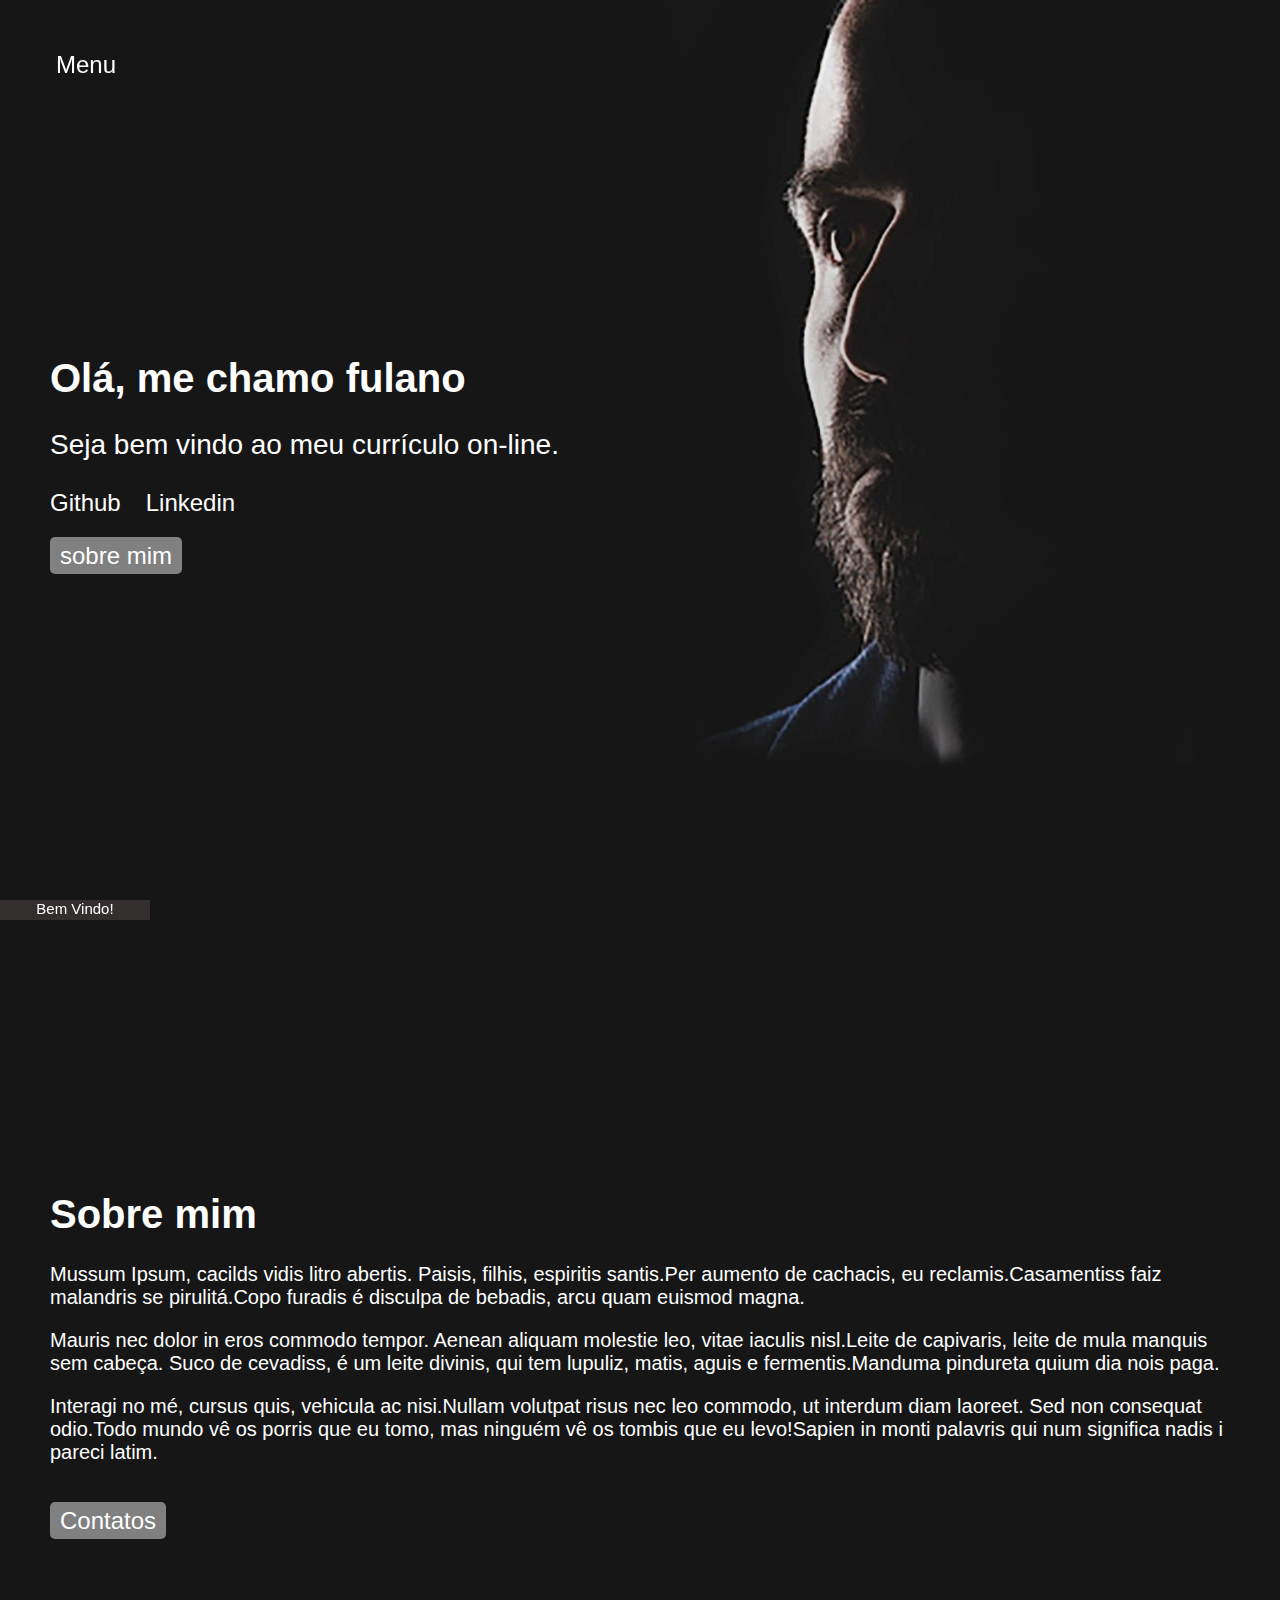
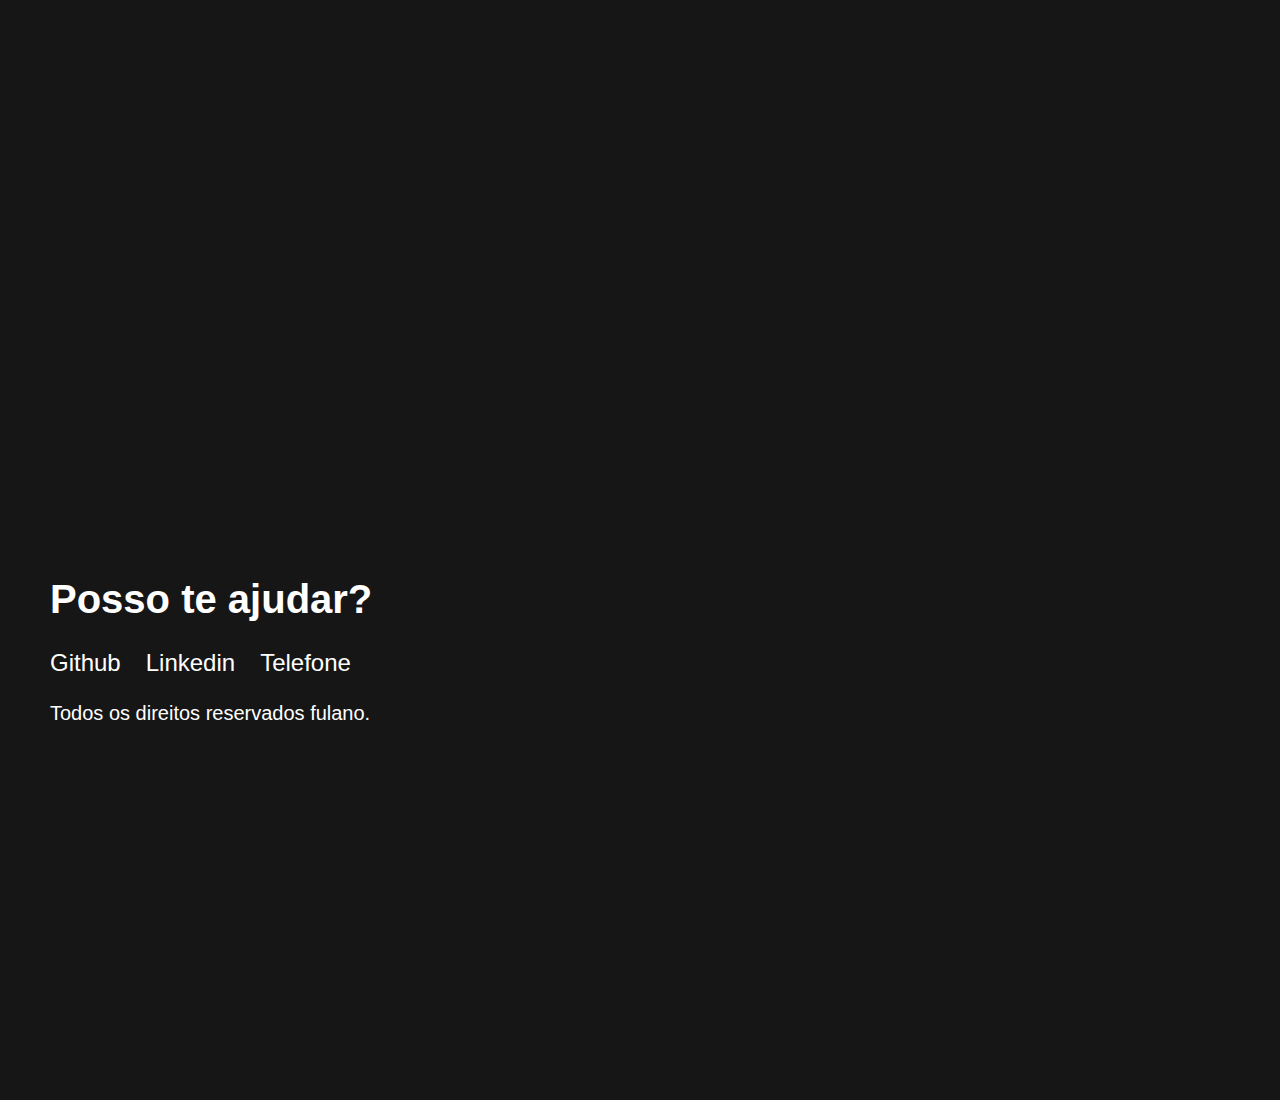
==== Checkpoint2/index.html @ 1180bd93 "checkpoint2" ====
<!DOCTYPE html>
<html lang="pt-br">
<head>
    <meta charset="utf-8">
    <meta name="viewport" content="width=device-width, initial-scale=1, shrink-to-fit=no">
    <title>Aula 09: Primeira entrega</title>
    <link rel="stylesheet" href="./style.css">
</head>
<body>
    <div id="textBox"></div>

    <div class="l-app">

        <!-- 

            1. Esta sessão deverá ser apresentada
            sempre que houver o click no botão MENU:
        -->
            <button class="l-sidebar__btn"type="button" id="l-sidebar__btn">Menu</button>

       

        <div class="l-sidebar" id="l-sidebar">
            <a class="l-sidebar1" href="#fechar">X</a>
            <h1 class="l-logo">seu nome</h1>
            
            <nav class="c-sidebar">
                <a class="c-nav__item" href="#sobre-mim">sobre mim</a>
                <a class="c-nav__item" href="#contatos">contatos</a>
            </nav>
        </div>

        <!--

            1.1. Quando houver o click do usuário,
            a sidebar deverá ser apresentada.

            <div class="l-sidebar">
                ...
            </div>

        -->
    
        <!-- 

            2. O usuário poderá usar o teclado para abrir ou fechar
            a sidebar. No caso, a tecla Space.

            3. O usuário poderá usar o mouse para abrir ou fechar
            a sidebar. No caso, um duplo click em qualquer local
            do site irá abrir ou fechar a sidebar.

        -->

        <div class="l-content">
            <!-- Sessão Principal -->
            <div class="l-page bg__profile" id="bg__profile">
                <main>
                    <h1 class="title">Olá, me chamo fulano</h1>
                    <p class="description">Seja bem vindo ao meu currículo on-line.</p>
                    
                    <nav class="c-nav u-my-3">
                        <a class="c-nav__item" href="">Github</a>
                        <a class="c-nav__item" href="">Linkedin</a>
                    </nav>

                    <a class="c-btn u-my-3" href="#sobre-mim">sobre mim</a>
                </main>
            </div>

            <!-- Sessão Sobre mim -->
            <div class="l-page" id="sobre-mim">
                <article>
                    <h1 class="title">Sobre mim</h1>
                    <p>Mussum Ipsum, cacilds vidis litro abertis. Paisis, filhis, espiritis santis.Per aumento de cachacis, eu reclamis.Casamentiss faiz malandris se pirulitá.Copo furadis é disculpa de bebadis, arcu quam euismod magna.</p>
                    <p>Mauris nec dolor in eros commodo tempor. Aenean aliquam molestie leo, vitae iaculis nisl.Leite de capivaris, leite de mula manquis sem cabeça. Suco de cevadiss, é um leite divinis, qui tem lupuliz, matis, aguis e fermentis.Manduma pindureta quium dia nois paga.</p>
                    <p>Interagi no mé, cursus quis, vehicula ac nisi.Nullam volutpat risus nec leo commodo, ut interdum diam laoreet. Sed non consequat odio.Todo mundo vê os porris que eu tomo, mas ninguém vê os tombis que eu levo!Sapien in monti palavris qui num significa nadis i pareci latim.</p>
                    <br>
                    <a class="c-btn u-my-3" href="#contatos">Contatos</a>
                </article>
            </div>

            <!-- Sessão Contatos-->
            <div class="l-page" id="contatos">
                <section>
                    <h1 class="title">Posso te ajudar?</h1>
                    
                    <nav class="c-nav">
                        <a class="c-nav__item" href="">Github</a>
                        <a class="c-nav__item" href="">Linkedin</a>
                        <a class="c-nav__item" href="tel:+5521972190000">Telefone</a>
                    </nav>
                </section>

                <footer class="u-my-3">
                    <span>Todos os direitos reservados fulano.</span>
                </footer>
                
            </div>

        </div>
    </div>
    
        <div class="cursor">BOX DE MENSAGEM</div>
    <!--

        
        4. Um boxe de texto irá acompanhar o cursor do mouse.
        4.1. O texto deverá mudar quando o cursor do mouse sobrepor 
        qualquer uma das sessão do site:
         - Receberá o texto Bem vindo
         - Receberá o texto Sobre mim
         - Receberá o texto Contatos

        5. Corrija o erro presente no console do DevTools.

    -->
    
    <script type="text/javascript" src="./app.js" defer></script>

</body>
</html>
---- Checkpoint2/style.css ----
* {
    box-sizing: border-box;
}

body {
    background-color: rgb(22, 22, 22);
    font-family: Arial, Helvetica, sans-serif;
    font-size: 20px;
    color: white;
    padding: 0;
    margin: 0;
}
 
/*
    Layout(s)
*/

.l-app {
    height: 100vh;
    width: 100vw;
}

.l-sidebar {
    background-color: black;
    height: 100vh;
    padding: 100px 25px 0;
    position: fixed;
    min-width: 250px;
    top: 0;
    left: 0;
    transform: translateX(-250px);
    width: 250px;
    z-index: 1;
}

.l-sidebar1 {
    color: white;
    /* content: "fechar"; */
    text-decoration: none;
    font-family: Arial Black, Arial, sans-serif;
    position: absolute;
    top: 10px;
    right: 10px;
}

.l-sidebar::after {
    color: white;
    /* content: "fechar"; */
    font-family: Arial Black, Arial, sans-serif;
    position: absolute;
    top: 10px;
    right: 10px;
}

.l-sidebar__btn {
    background-color: transparent;
    border: none;
    color: white;
    font-size: 1.5rem;
    position: fixed;
    margin: 50px;
}

.l-sidebar--open {
    transition: all .5s;
    transform: translateX(0);
}

.l-sidebar--close {
    transition: all .5s;
    transform: translateX(-250px);
}


.l-logo {
    font-size: 1.8rem;
    color: white;
    margin-bottom: 75px;
}

.l-page {
    display: flex;
    flex-direction: column;
    justify-content: center;
    height: 100vh;
    padding: 50px;
    width: 100%;
}

.bg__profile {
    background-image: url("./images/profile.webp");
    background-repeat: no-repeat;
    background-position: top right;
}

/*
    Componente(s)
*/

.c-sidebar {
    display: flex;
    font-family: Arial Black, Arial, Helvetica, sans-serif;
    flex-direction: column;
    gap: 25px;
}

.c-nav {
    display: flex;
    font-family: Arial Black, Arial, Helvetica, sans-serif;
    gap: 25px;
}

.c-nav__item {
    font-size: 24px;
    color: white;
    text-decoration: none;
}

.c-btn {
    background-color: gray;
    border: none;
    border-radius: 5px;
    color: white;
    font-family: Arial Black, Arial, sans-serif;
    font-size: 24px;
    padding: 5px 10px;
    text-decoration: none;
}


/* Texto */
.title {
    color: white;
    font-size: 2.5rem;
}

.description {
    color: white;
    font-size: 1.75rem;
}

/* Utilitários */

.u-mx-1 {
    margin-left: 5px;
    margin-right: 5px;
}

.u-mx-2 {
    margin-left: 15px;
    margin-right: 15px;
}

.u-mx-3 {
    margin-top: 25px;
    margin-bottom: 25px;
}

.u-my-1 {
    margin-top: 5px;
    margin-bottom: 5px;
}

.u-my-2 {
    margin-top: 15px;
    margin-bottom: 15px;
}

.u-my-3 {
    margin-top: 25px;
    margin-bottom: 25px;
}


.cursor{
    width: 150px;
    height: 20px;
    display: flex;
    justify-content: center;
    font-size: 15px;
    position: absolute;
    background : rgba(94, 86, 86, 0.399);
    /* border: 30px 50px 50px 50px , none; */
    color: white;
}
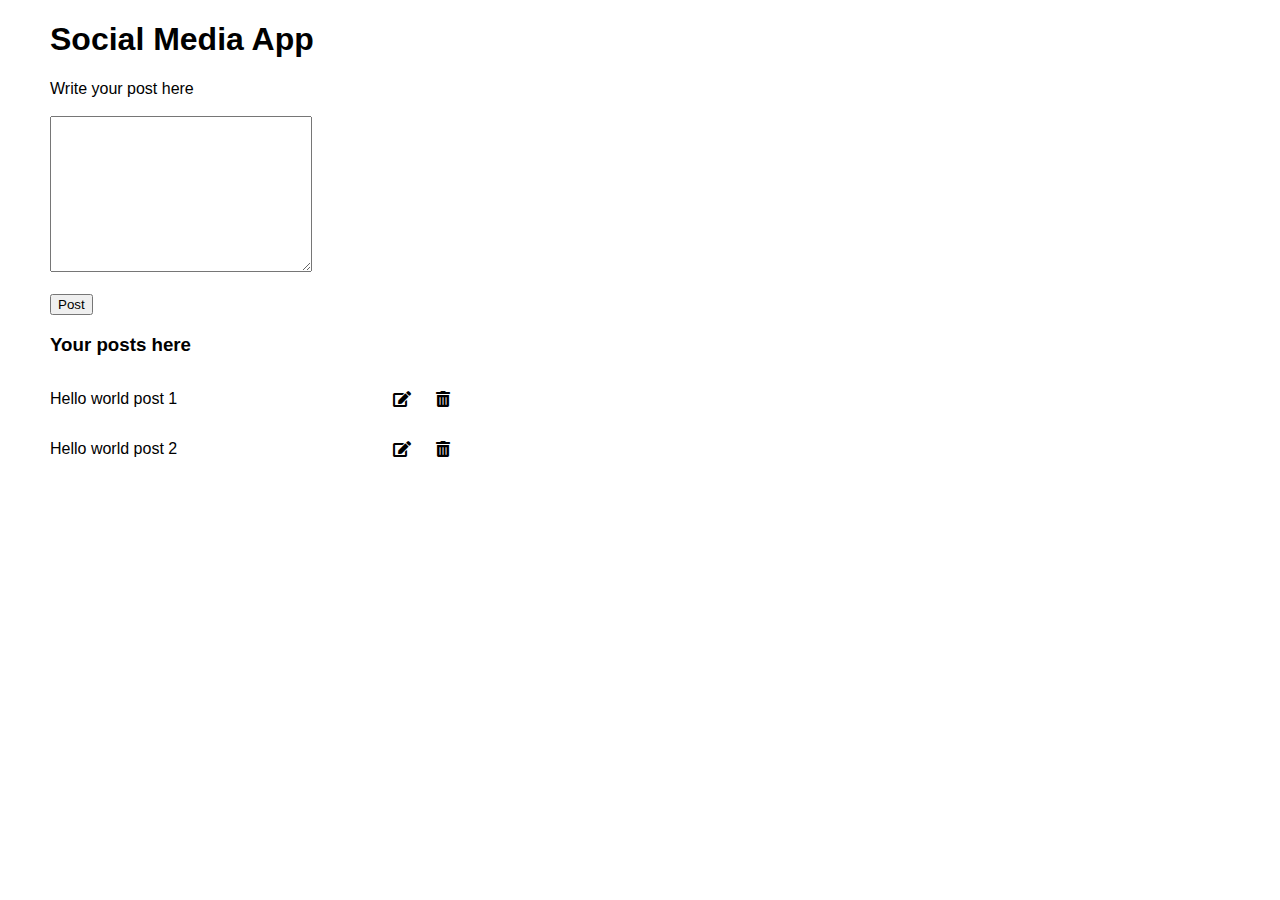
==== commit d5615171: "add checkpoint 2" ====
--- a/Checkpoint2/index.html
+++ b/Checkpoint2/index.html
@@ -1,122 +1,55 @@
 <!DOCTYPE html>
-<html lang="pt-br">
+<html lang="en">
 <head>
-    <meta charset="utf-8">
-    <meta name="viewport" content="width=device-width, initial-scale=1, shrink-to-fit=no">
-    <title>Aula 09: Primeira entrega</title>
+    <meta charset="UTF-8">
+    <meta http-equiv="X-UA-Compatible" content="IE=edge">
+    <meta name="viewport" content="width=device-width, initial-scale=1.0">
     <link rel="stylesheet" href="./style.css">
+    <title>Document</title>
 </head>
 <body>
-    <div id="textBox"></div>
+    
+    <h1>Social Media App</h1>
+    <div class="container">
+      
+        <div class="left"></div>
+        <div class="right"></div>
+      
+    </div>
+    <div class="left">
+        <form id="form">
+          <label for="post"> Write your post here</label>
+          <br><br>
+          <textarea name="post" id="input" cols="30" rows="10"></textarea>
+          <br> <br>
+          <div id="msg"></div>
+          <button type="submit">Post</button>
+        </form>
+      </div>
+      <div class="right">
+        <h3>Your posts here</h3>
+        <div id="posts"></div>
+      </div>
+      
+      <link rel="stylesheet" href="https://cdnjs.cloudflare.com/ajax/libs/font-awesome/5.15.4/css/all.min.css" />
 
-    <div class="l-app">
-
-        <!-- 
-
-            1. Esta sessão deverá ser apresentada
-            sempre que houver o click no botão MENU:
-        -->
-            <button class="l-sidebar__btn"type="button" id="l-sidebar__btn">Menu</button>
-
-       
-
-        <div class="l-sidebar" id="l-sidebar">
-            <a class="l-sidebar1" href="#fechar">X</a>
-            <h1 class="l-logo">seu nome</h1>
-            
-            <nav class="c-sidebar">
-                <a class="c-nav__item" href="#sobre-mim">sobre mim</a>
-                <a class="c-nav__item" href="#contatos">contatos</a>
-            </nav>
+      <div id="posts">
+        <div>
+          <p>Hello world post 1</p>
+          <span class="options">
+            <i class="fas fa-edit"></i>
+            <i class="fas fa-trash-alt"></i>
+          </span>
         </div>
-
-        <!--
-
-            1.1. Quando houver o click do usuário,
-            a sidebar deverá ser apresentada.
-
-            <div class="l-sidebar">
-                ...
-            </div>
-
-        -->
-    
-        <!-- 
-
-            2. O usuário poderá usar o teclado para abrir ou fechar
-            a sidebar. No caso, a tecla Space.
-
-            3. O usuário poderá usar o mouse para abrir ou fechar
-            a sidebar. No caso, um duplo click em qualquer local
-            do site irá abrir ou fechar a sidebar.
-
-        -->
-
-        <div class="l-content">
-            <!-- Sessão Principal -->
-            <div class="l-page bg__profile" id="bg__profile">
-                <main>
-                    <h1 class="title">Olá, me chamo fulano</h1>
-                    <p class="description">Seja bem vindo ao meu currículo on-line.</p>
-                    
-                    <nav class="c-nav u-my-3">
-                        <a class="c-nav__item" href="">Github</a>
-                        <a class="c-nav__item" href="">Linkedin</a>
-                    </nav>
-
-                    <a class="c-btn u-my-3" href="#sobre-mim">sobre mim</a>
-                </main>
-            </div>
-
-            <!-- Sessão Sobre mim -->
-            <div class="l-page" id="sobre-mim">
-                <article>
-                    <h1 class="title">Sobre mim</h1>
-                    <p>Mussum Ipsum, cacilds vidis litro abertis. Paisis, filhis, espiritis santis.Per aumento de cachacis, eu reclamis.Casamentiss faiz malandris se pirulitá.Copo furadis é disculpa de bebadis, arcu quam euismod magna.</p>
-                    <p>Mauris nec dolor in eros commodo tempor. Aenean aliquam molestie leo, vitae iaculis nisl.Leite de capivaris, leite de mula manquis sem cabeça. Suco de cevadiss, é um leite divinis, qui tem lupuliz, matis, aguis e fermentis.Manduma pindureta quium dia nois paga.</p>
-                    <p>Interagi no mé, cursus quis, vehicula ac nisi.Nullam volutpat risus nec leo commodo, ut interdum diam laoreet. Sed non consequat odio.Todo mundo vê os porris que eu tomo, mas ninguém vê os tombis que eu levo!Sapien in monti palavris qui num significa nadis i pareci latim.</p>
-                    <br>
-                    <a class="c-btn u-my-3" href="#contatos">Contatos</a>
-                </article>
-            </div>
-
-            <!-- Sessão Contatos-->
-            <div class="l-page" id="contatos">
-                <section>
-                    <h1 class="title">Posso te ajudar?</h1>
-                    
-                    <nav class="c-nav">
-                        <a class="c-nav__item" href="">Github</a>
-                        <a class="c-nav__item" href="">Linkedin</a>
-                        <a class="c-nav__item" href="tel:+5521972190000">Telefone</a>
-                    </nav>
-                </section>
-
-                <footer class="u-my-3">
-                    <span>Todos os direitos reservados fulano.</span>
-                </footer>
-                
-            </div>
-
+      
+        <div >
+          <p>Hello world post 2</p>
+          <span class="options">
+            <i class="fas fa-edit"></i>
+            <i class="fas fa-trash-alt"></i>
+          </span>
         </div>
-    </div>
-    
-        <div class="cursor">BOX DE MENSAGEM</div>
-    <!--
-
-        
-        4. Um boxe de texto irá acompanhar o cursor do mouse.
-        4.1. O texto deverá mudar quando o cursor do mouse sobrepor 
-        qualquer uma das sessão do site:
-         - Receberá o texto Bem vindo
-         - Receberá o texto Sobre mim
-         - Receberá o texto Contatos
-
-        5. Corrija o erro presente no console do DevTools.
-
-    -->
-    
-    <script type="text/javascript" src="./app.js" defer></script>
+      </div>
 
 </body>
 </html>--- a/Checkpoint2/style.css
+++ b/Checkpoint2/style.css
@@ -1,186 +1,33 @@
-
-* {
-    box-sizing: border-box;
+body {
+    font-family:sans-serif;
+    margin: 0 50px;
 }
 
-body {
-    background-color: rgb(22, 22, 22);
-    font-family: Arial, Helvetica, sans-serif;
-    font-size: 20px;
-    color: white;
-    padding: 0;
-    margin: 0;
-}
- 
-/*
-    Layout(s)
-*/
-
-.l-app {
-    height: 100vh;
-    width: 100vw;
+.container {
+    display: flex;
+    gap: 50px;
 }
 
-.l-sidebar {
-    background-color: black;
-    height: 100vh;
-    padding: 100px 25px 0;
-    position: fixed;
-    min-width: 250px;
-    top: 0;
-    left: 0;
-    transform: translateX(-250px);
-    width: 250px;
-    z-index: 1;
+#posts {
+    width: 400px;
 }
 
-.l-sidebar1 {
-    color: white;
-    /* content: "fechar"; */
-    text-decoration: none;
-    font-family: Arial Black, Arial, sans-serif;
-    position: absolute;
-    top: 10px;
-    right: 10px;
+i {
+    cursor: pointer;
 }
 
-.l-sidebar::after {
-    color: white;
-    /* content: "fechar"; */
-    font-family: Arial Black, Arial, sans-serif;
-    position: absolute;
-    top: 10px;
-    right: 10px;
+#posts div {
+    display: flex;
+    align-items: center;
+    justify-content: space-between;
 }
 
-.l-sidebar__btn {
-    background-color: transparent;
-    border: none;
-    color: white;
-    font-size: 1.5rem;
-    position: fixed;
-    margin: 50px;
-}
-
-.l-sidebar--open {
-    transition: all .5s;
-    transform: translateX(0);
-}
-
-.l-sidebar--close {
-    transition: all .5s;
-    transform: translateX(-250px);
-}
-
-
-.l-logo {
-    font-size: 1.8rem;
-    color: white;
-    margin-bottom: 75px;
-}
-
-.l-page {
+.options {
     display: flex;
-    flex-direction: column;
-    justify-content: center;
-    height: 100vh;
-    padding: 50px;
-    width: 100%;
-}
-
-.bg__profile {
-    background-image: url("./images/profile.webp");
-    background-repeat: no-repeat;
-    background-position: top right;
-}
-
-/*
-    Componente(s)
-*/
-
-.c-sidebar {
-    display: flex;
-    font-family: Arial Black, Arial, Helvetica, sans-serif;
-    flex-direction: column;
     gap: 25px;
 }
 
-.c-nav {
-    display: flex;
-    font-family: Arial Black, Arial, Helvetica, sans-serif;
-    gap: 25px;
+#msg {
+    color: red;
 }
 
-.c-nav__item {
-    font-size: 24px;
-    color: white;
-    text-decoration: none;
-}
-
-.c-btn {
-    background-color: gray;
-    border: none;
-    border-radius: 5px;
-    color: white;
-    font-family: Arial Black, Arial, sans-serif;
-    font-size: 24px;
-    padding: 5px 10px;
-    text-decoration: none;
-}
-
-
-/* Texto */
-.title {
-    color: white;
-    font-size: 2.5rem;
-}
-
-.description {
-    color: white;
-    font-size: 1.75rem;
-}
-
-/* Utilitários */
-
-.u-mx-1 {
-    margin-left: 5px;
-    margin-right: 5px;
-}
-
-.u-mx-2 {
-    margin-left: 15px;
-    margin-right: 15px;
-}
-
-.u-mx-3 {
-    margin-top: 25px;
-    margin-bottom: 25px;
-}
-
-.u-my-1 {
-    margin-top: 5px;
-    margin-bottom: 5px;
-}
-
-.u-my-2 {
-    margin-top: 15px;
-    margin-bottom: 15px;
-}
-
-.u-my-3 {
-    margin-top: 25px;
-    margin-bottom: 25px;
-}
-
-
-.cursor{
-    width: 150px;
-    height: 20px;
-    display: flex;
-    justify-content: center;
-    font-size: 15px;
-    position: absolute;
-    background : rgba(94, 86, 86, 0.399);
-    /* border: 30px 50px 50px 50px , none; */
-    color: white;
-}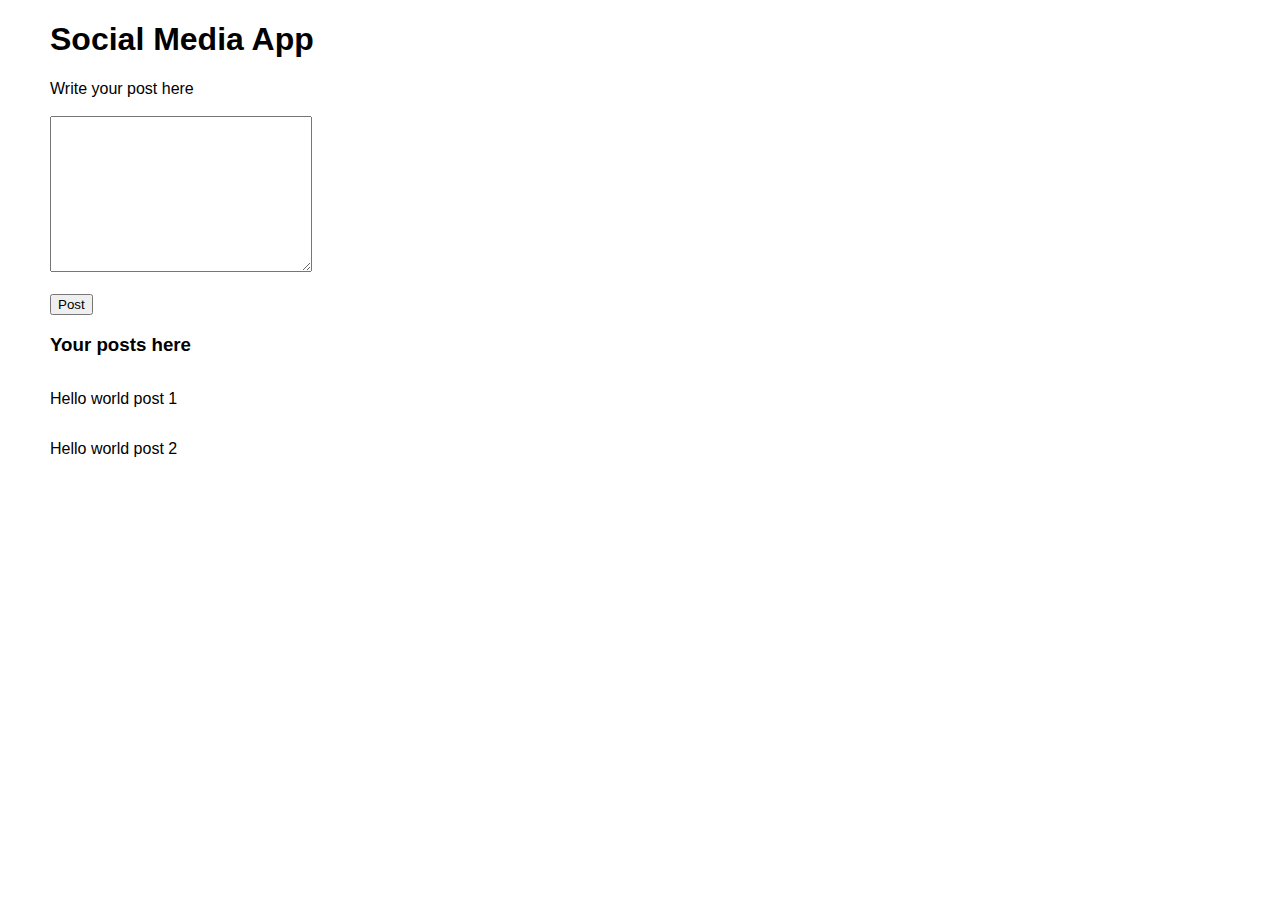
==== commit 815d19df: "fix js app to do" ====
--- a/Checkpoint2/index.html
+++ b/Checkpoint2/index.html
@@ -7,6 +7,7 @@
     <link rel="stylesheet" href="./style.css">
     <title>Document</title>
 </head>
+<!-- Carregar meu documento-->
 <body>
     
     <h1>Social Media App</h1>
@@ -31,7 +32,7 @@
         <div id="posts"></div>
       </div>
       
-      <link rel="stylesheet" href="https://cdnjs.cloudflare.com/ajax/libs/font-awesome/5.15.4/css/all.min.css" />
+      <link rel="stylesheet" href="/Checkpoint2/app.js" />
 
       <div id="posts">
         <div>
@@ -51,5 +52,5 @@
         </div>
       </div>
 
-</body>
+</body onload="pedirTodasAsPublicacoesService()">
 </html>